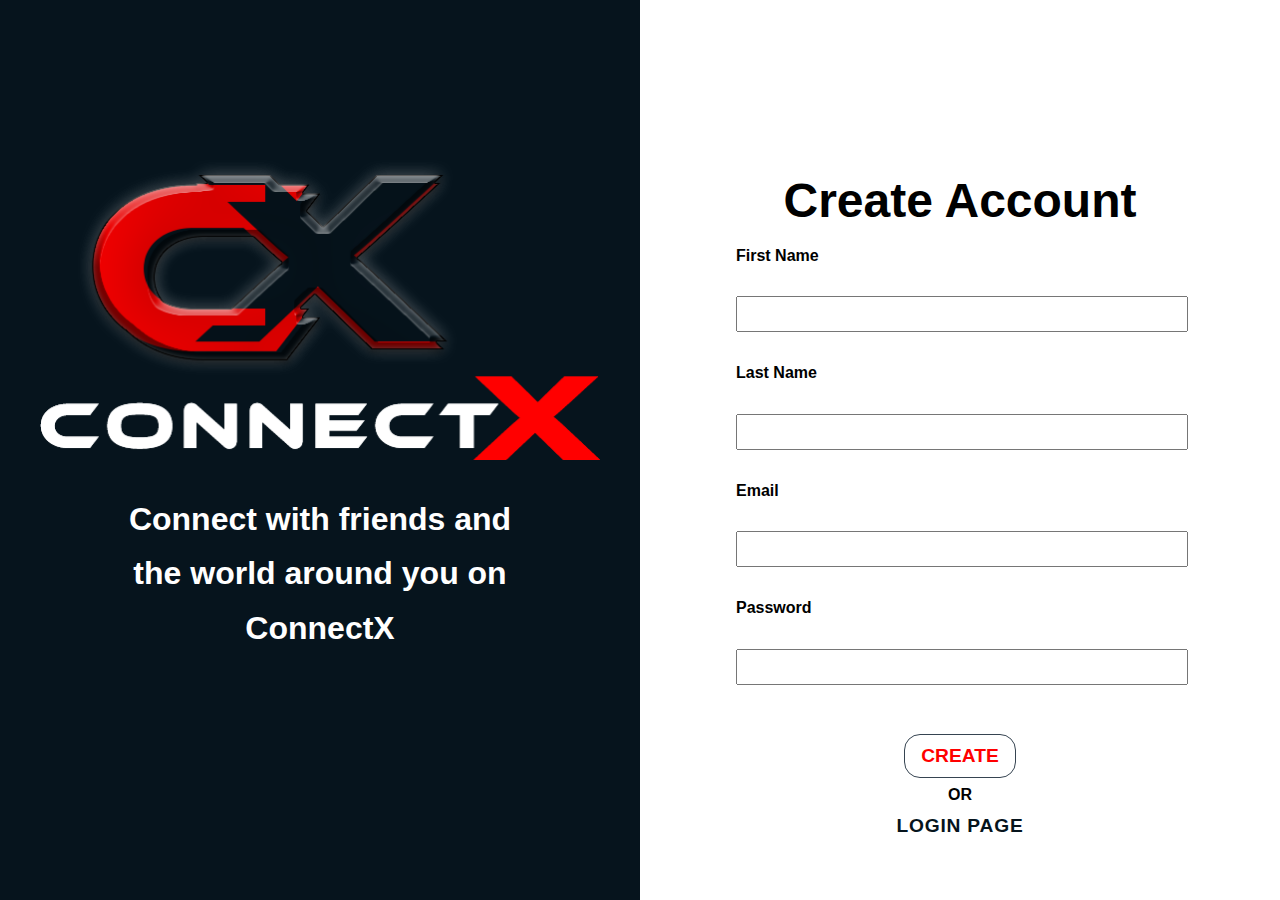
==== Index.html @ 50911ac4 "Profile Container Done" ====
<!DOCTYPE html>
<html lang="en">
	<head>
		<meta charset="UTF-8" />
		<meta http-equiv="X-UA-Compatible" content="IE=edge" />
		<meta name="viewport" content="width=device-width, initial-scale=1.0" />
		<title>Connect X</title>
		<link rel="stylesheet" href="Index.css" />
	</head>
	<body>
		<section class="App">
			<section class="MainLeft-Container">
				<div class="MainLeft-ContainerBody">
					<img src="./Assets/ConnectX-Logo.png" />
					<p>Connect with friends and the world around you on ConnectX</p>
				</div>
			</section>
			<section class="MainRight-Container">
				<h2>Create Account</h2>
				<form action="./Pages/MainFeed.html">
					<label>First Name</label>
					<br />
					<input type="text" />
					<br />
					<label>Last Name</label>
					<br />
					<input type="text" />
					<br />
					<label>Email</label>
					<br />
					<input type="email" />
					<br />
					<label>Password</label>
					<br />
					<input type="text" />
					<br />
					<button id="BTN-Create" type="submit">CREATE</button>
				</form>
				<div class="BottomForm-Container">
					<span>OR</span>
					<br />
					<a href="./Pages/LoginPage.html">LOGIN PAGE</a>
				</div>
			</section>
		</section>
	</body>
</html>
---- Index.css ----
*{
    padding: 0;
    margin: 0;
    font-family: "Segoe UI", Arial, sans-serif;
    line-height: 1.7;
}
.App{
    display: flex;
    width: 100%;
    font-size: 16px;
}
.MainLeft-Container{
    display: flex;
    flex-direction: column;
    justify-content: space-between;
    width: 50%;
    background-color: #06141D;
    text-align: center;
    height:100vh;
}
.MainLeft-ContainerBody{
    display: flex;
    flex-direction: column;
    gap: 2rem;
    margin-top: 25%;
}
.MainLeft-Container img{
    width: 35rem;
    margin: 0% auto;
}
.MainLeft-Container p{
    font-size: 2rem;
    font-weight: 600;
    width: 60%;
    margin: 0% auto;
    color: white;
}
.MainRight-Container {
    display: flex;
    flex-direction: column;
    width: 50%;
    margin: 0% auto;
    background-color: rgb(255, 255, 255);
}
.MainRight-Container form{
    display: flex;
    flex-direction: column;
    margin: 0% auto;
    width: 70%;
}
.MainRight-Container h2{
    text-align: center;
    font-size: 3rem;
    margin-top: 10rem;
}
.MainRight-Container label{
    font-size: 1rem;
    font-weight: 600;
    text-align: left;
}
.MainRight-Container input{
    width: 100%;
    height: 2rem;
    font-size: 1.5rem;
}
#BTN-Create{
    border: #364451 1px solid;
    width: 25%;
    margin: 0% auto;
    border-radius: 1rem;
    padding: 0.5rem;
    font-size: 1.2rem;
    font-weight: 600;
    color: red;
    background: none;
    margin-top: 5%;
    padding-block: 1%;
}
.BottomForm-Container{
    width: 100%;
    margin: 0% auto;
    text-align: center;
    font-size: 1.2rem;
}
.BottomForm-Container a{
    text-decoration: none;
    font-weight: bold;
    color: #06141D;
    letter-spacing: 0.8px;
}
.BottomForm-Container span{
    font-size: 1rem;
    font-weight: bold;
}
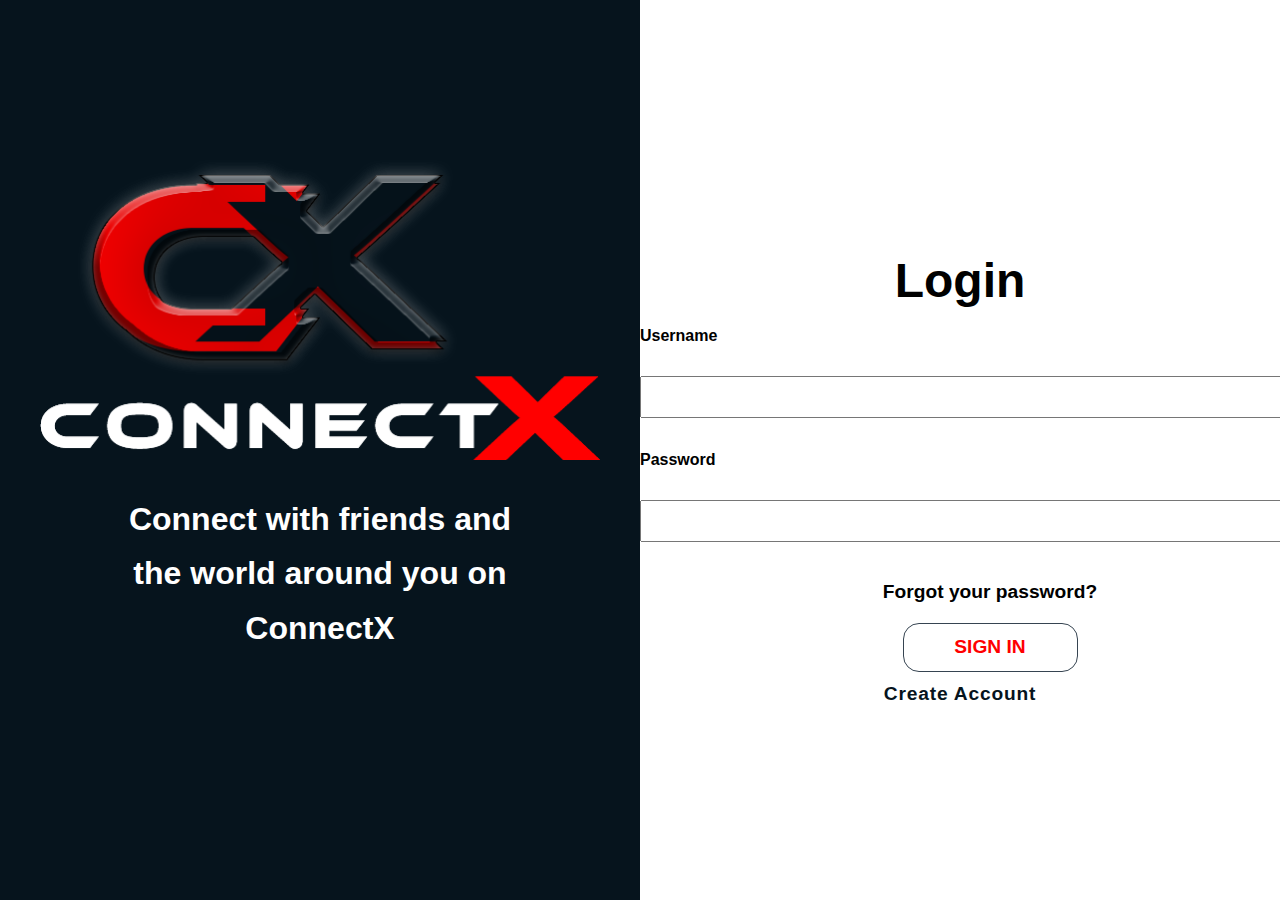
==== commit b42ae8c7: "User is able to login with valid credentials" ====
--- a/Index.html
+++ b/Index.html
@@ -4,44 +4,37 @@
 		<meta charset="UTF-8" />
 		<meta http-equiv="X-UA-Compatible" content="IE=edge" />
 		<meta name="viewport" content="width=device-width, initial-scale=1.0" />
-		<title>Connect X</title>
-		<link rel="stylesheet" href="Index.css" />
+		<title>Login Page</title>
+		<link rel="stylesheet" href="/Index.css" />
 	</head>
 	<body>
 		<section class="App">
 			<section class="MainLeft-Container">
 				<div class="MainLeft-ContainerBody">
-					<img src="./Assets/ConnectX-Logo.png" />
+					<img src="../Assets/ConnectX-Logo.png" />
 					<p>Connect with friends and the world around you on ConnectX</p>
 				</div>
 			</section>
 			<section class="MainRight-Container">
-				<h2>Create Account</h2>
-				<form action="./Pages/MainFeed.html">
-					<label>First Name</label>
+				<h2>Login</h2>
+				<form id="Form">
+					<label>Username</label>
 					<br />
-					<input type="text" />
-					<br />
-					<label>Last Name</label>
-					<br />
-					<input type="text" />
-					<br />
-					<label>Email</label>
-					<br />
-					<input type="email" />
+					<input name="username" id="username" type="text" required />
 					<br />
 					<label>Password</label>
 					<br />
-					<input type="text" />
+					<input name="password" id="password" type="text" required />
 					<br />
-					<button id="BTN-Create" type="submit">CREATE</button>
+					<a>Forgot your password?</a>
+					<button id="BTN-Login" type="submit">SIGN IN</button>
 				</form>
 				<div class="BottomForm-Container">
-					<span>OR</span>
-					<br />
-					<a href="./Pages/LoginPage.html">LOGIN PAGE</a>
+					<a href="/Pages/CreateAccount.html">Create Account</a>
 				</div>
 			</section>
 		</section>
+		<script src="/Scripts/Index.js"></script>
+		<script src="/Scripts/Utils.js"></script>
 	</body>
 </html>
--- a/Index.css
+++ b/Index.css
@@ -1,94 +1,116 @@
-*{
-    padding: 0;
-    margin: 0;
-    font-family: "Segoe UI", Arial, sans-serif;
-    line-height: 1.7;
+* {
+  padding: 0;
+  margin: 0;
+  font-family: "Segoe UI", Arial, sans-serif;
+  line-height: 1.7;
 }
-.App{
-    display: flex;
-    width: 100%;
-    font-size: 16px;
+
+.App {
+  display: flex;
+  width: 100%;
+  font-size: 16px;
 }
-.MainLeft-Container{
-    display: flex;
-    flex-direction: column;
-    justify-content: space-between;
-    width: 50%;
-    background-color: #06141D;
-    text-align: center;
-    height:100vh;
+
+.MainLeft-Container {
+  display: flex;
+  flex-direction: column;
+  justify-content: space-between;
+  width: 50%;
+  background-color: #06141d;
+  text-align: center;
+  height: 100vh;
 }
-.MainLeft-ContainerBody{
-    display: flex;
-    flex-direction: column;
-    gap: 2rem;
-    margin-top: 25%;
+
+.MainLeft-ContainerBody {
+  display: flex;
+  flex-direction: column;
+  gap: 2rem;
+  margin-top: 25%;
 }
-.MainLeft-Container img{
-    width: 35rem;
-    margin: 0% auto;
+
+.MainLeft-Container img {
+  width: 35rem;
+  margin: 0% auto;
 }
-.MainLeft-Container p{
-    font-size: 2rem;
-    font-weight: 600;
-    width: 60%;
-    margin: 0% auto;
-    color: white;
+
+.MainLeft-Container p {
+  font-size: 2rem;
+  font-weight: 600;
+  width: 60%;
+  margin: 0% auto;
+  color: white;
 }
+
 .MainRight-Container {
-    display: flex;
-    flex-direction: column;
-    width: 50%;
-    margin: 0% auto;
-    background-color: rgb(255, 255, 255);
+  display: flex;
+  flex-direction: column;
+  width: 50%;
+  margin: 0% auto;
+  background-color: rgb(255, 255, 255);
 }
-.MainRight-Container form{
-    display: flex;
-    flex-direction: column;
-    margin: 0% auto;
-    width: 70%;
+
+.MainRight-Container form {
+  display: flex;
+  flex-direction: column;
+  margin: 0% auto;
+  width: 700px;
 }
-.MainRight-Container h2{
-    text-align: center;
-    font-size: 3rem;
-    margin-top: 10rem;
+
+.MainRight-Container h2 {
+  text-align: center;
+  font-size: 3rem;
+  margin-top: 15rem;
 }
-.MainRight-Container label{
-    font-size: 1rem;
-    font-weight: 600;
-    text-align: left;
+
+.MainRight-Container label {
+  font-size: 1rem;
+  font-weight: 600;
+  text-align: left;
 }
-.MainRight-Container input{
-    width: 100%;
-    height: 2rem;
-    font-size: 1.5rem;
+
+.MainRight-Container input {
+  width: 100%;
+  height: 2rem;
+  font-size: 1.5rem;
+  padding: 0.2rem;
 }
-#BTN-Create{
-    border: #364451 1px solid;
-    width: 25%;
-    margin: 0% auto;
-    border-radius: 1rem;
-    padding: 0.5rem;
-    font-size: 1.2rem;
-    font-weight: 600;
-    color: red;
-    background: none;
-    margin-top: 5%;
-    padding-block: 1%;
+form a {
+  text-align: center;
+  font-size: 1.2rem;
+  font-weight: 600;
+  margin-top: 1%;
 }
-.BottomForm-Container{
-    width: 100%;
-    margin: 0% auto;
-    text-align: center;
-    font-size: 1.2rem;
+
+#BTN-Login {
+  border: #364451 1px solid;
+  width: 25%;
+  margin: 0% auto;
+  border-radius: 1rem;
+  padding: 0.5rem;
+  font-size: 1.2rem;
+  font-weight: 600;
+  color: red;
+  background: none;
+  margin-top: 2%;
+  padding-block: 1%;
 }
-.BottomForm-Container a{
-    text-decoration: none;
-    font-weight: bold;
-    color: #06141D;
-    letter-spacing: 0.8px;
+
+.BottomForm-Container {
+  width: 100%;
+  margin: 0% auto;
+  text-align: center;
+  font-size: 1.2rem;
+  margin-top: 1%;
 }
-.BottomForm-Container span{
-    font-size: 1rem;
-    font-weight: bold;
-}+
+.BottomForm-Container a {
+  text-decoration: none;
+  font-weight: bold;
+  color: #06141d;
+  letter-spacing: 0.8px;
+}
+
+.BottomForm-Container span {
+  font-size: 1rem;
+  font-weight: bold;
+}
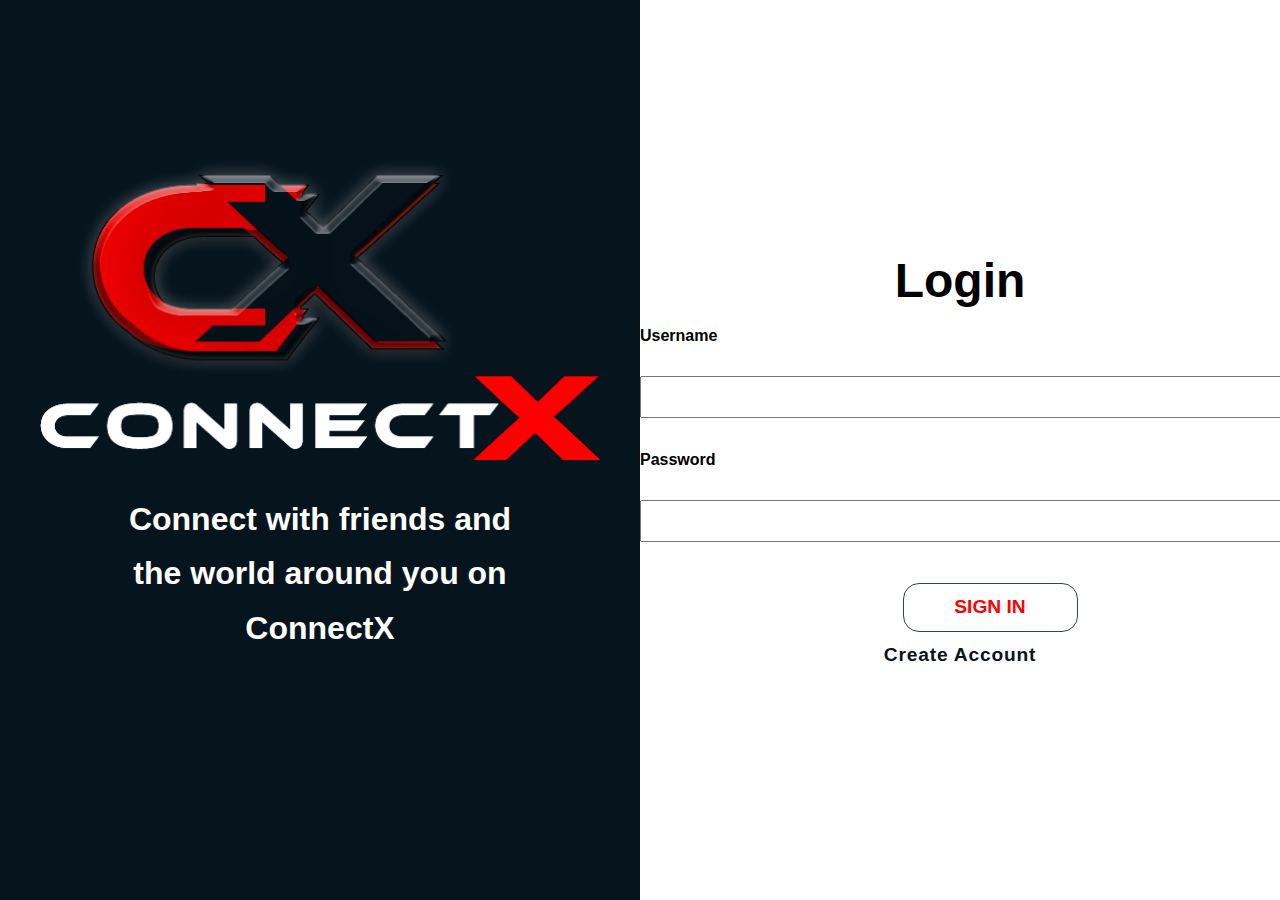
==== commit b0c2a39f: "forgot password deleted" ====
--- a/Index.html
+++ b/Index.html
@@ -26,7 +26,6 @@
 					<br />
 					<input name="password" id="password" type="text" required />
 					<br />
-					<a>Forgot your password?</a>
 					<button id="BTN-Login" type="submit">SIGN IN</button>
 				</form>
 				<div class="BottomForm-Container">
@@ -35,6 +34,5 @@
 			</section>
 		</section>
 		<script src="/Scripts/Index.js"></script>
-		<script src="/Scripts/Utils.js"></script>
 	</body>
 </html>
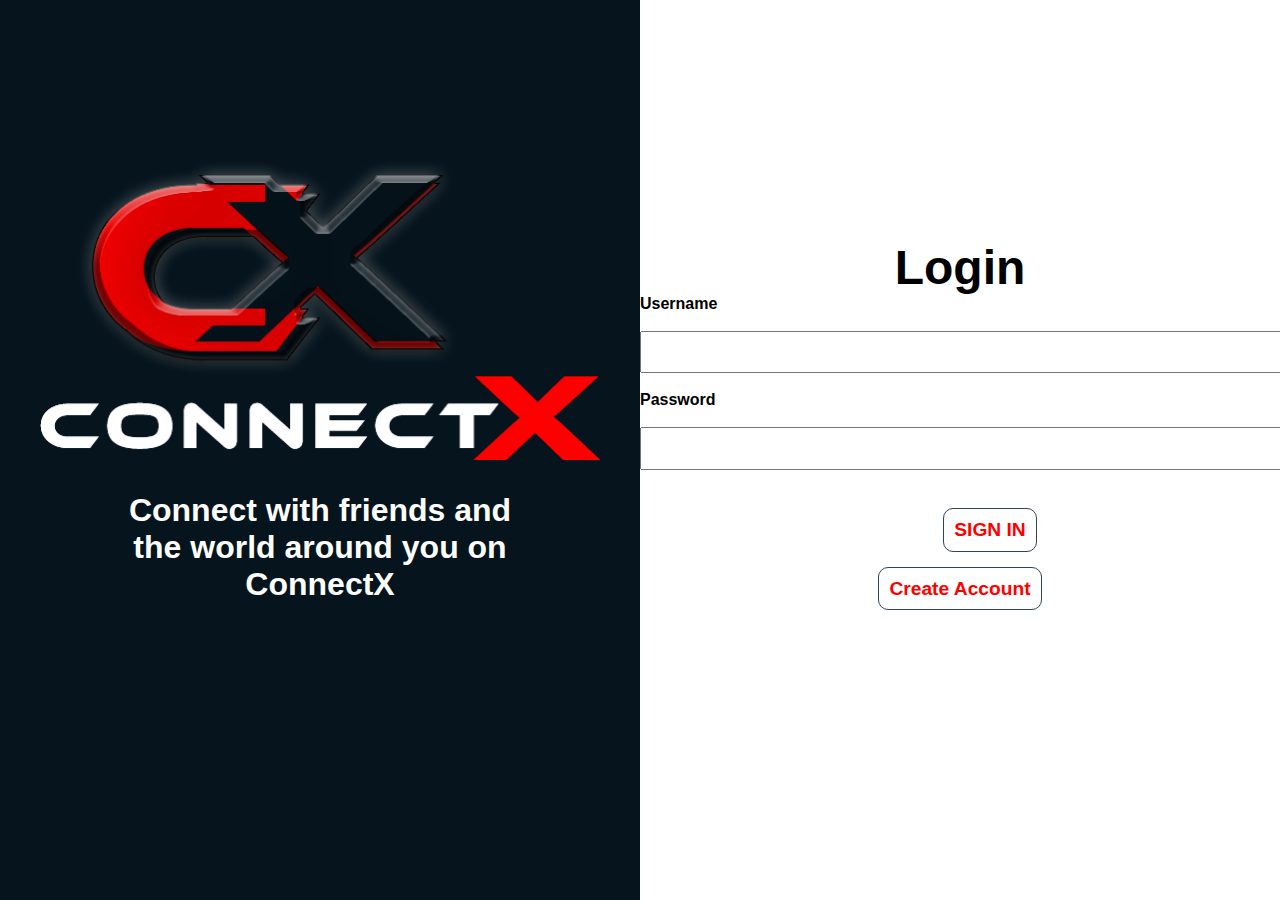
==== commit df50db5b: "Login now present ui errors" ====
--- a/Index.html
+++ b/Index.html
@@ -31,6 +31,9 @@
 				<div class="BottomForm-Container">
 					<a href="/Pages/CreateAccount.html">Create Account</a>
 				</div>
+				<span class="ERROR-Login hide" id="ERROR-Login"
+					>Username or Password incorrect!</span
+				>
 			</section>
 		</section>
 		<script src="/Scripts/Index.js"></script>
--- a/Index.css
+++ b/Index.css
@@ -1,116 +1,133 @@
 * {
-  padding: 0;
-  margin: 0;
-  font-family: "Segoe UI", Arial, sans-serif;
-  line-height: 1.7;
+	padding: 0;
+	margin: 0;
+
+	--Color1: #06141d;
+	--Color2: #1b2730;
+	--Color3: #28343e;
+	--Color4: #54626e;
+	--Color5: #d9d9d9;
+	--Color6: #f5fdff;
+	--Color7: #ff0000;
+
+	font-family: "Segoe UI", Arial, sans-serif;
 }
 
 .App {
-  display: flex;
-  width: 100%;
-  font-size: 16px;
+	display: flex;
+	width: 100%;
+	font-size: 16px;
+}
+.hide {
+	display: none;
 }
 
 .MainLeft-Container {
-  display: flex;
-  flex-direction: column;
-  justify-content: space-between;
-  width: 50%;
-  background-color: #06141d;
-  text-align: center;
-  height: 100vh;
+	display: flex;
+	flex-direction: column;
+	justify-content: space-between;
+	width: 50%;
+	background-color: #06141d;
+	text-align: center;
+	height: 100vh;
 }
 
 .MainLeft-ContainerBody {
-  display: flex;
-  flex-direction: column;
-  gap: 2rem;
-  margin-top: 25%;
+	display: flex;
+	flex-direction: column;
+	gap: 2rem;
+	margin-top: 25%;
 }
 
 .MainLeft-Container img {
-  width: 35rem;
-  margin: 0% auto;
+	width: 35rem;
+	margin: 0% auto;
 }
 
 .MainLeft-Container p {
-  font-size: 2rem;
-  font-weight: 600;
-  width: 60%;
-  margin: 0% auto;
-  color: white;
+	font-size: 2rem;
+	font-weight: 600;
+	width: 60%;
+	margin: 0% auto;
+	color: white;
 }
 
 .MainRight-Container {
-  display: flex;
-  flex-direction: column;
-  width: 50%;
-  margin: 0% auto;
-  background-color: rgb(255, 255, 255);
+	display: flex;
+	flex-direction: column;
+	width: 50%;
+	margin: 0% auto;
+	background-color: rgb(255, 255, 255);
 }
 
 .MainRight-Container form {
-  display: flex;
-  flex-direction: column;
-  margin: 0% auto;
-  width: 700px;
+	display: flex;
+	flex-direction: column;
+	margin: 0% auto;
+	width: 700px;
 }
 
 .MainRight-Container h2 {
-  text-align: center;
-  font-size: 3rem;
-  margin-top: 15rem;
+	text-align: center;
+	font-size: 3rem;
+	margin-top: 15rem;
 }
 
 .MainRight-Container label {
-  font-size: 1rem;
-  font-weight: 600;
-  text-align: left;
+	font-size: 1rem;
+	font-weight: 600;
+	text-align: left;
 }
 
 .MainRight-Container input {
-  width: 100%;
-  height: 2rem;
-  font-size: 1.5rem;
-  padding: 0.2rem;
+	width: 100%;
+	height: 2rem;
+	font-size: 1.5rem;
+	padding: 0.2rem;
 }
 form a {
-  text-align: center;
-  font-size: 1.2rem;
-  font-weight: 600;
-  margin-top: 1%;
+	text-align: center;
+	font-size: 1.2rem;
+	font-weight: 600;
+	margin-top: 1%;
 }
-
-#BTN-Login {
-  border: #364451 1px solid;
-  width: 25%;
-  margin: 0% auto;
-  border-radius: 1rem;
-  padding: 0.5rem;
-  font-size: 1.2rem;
-  font-weight: 600;
-  color: red;
-  background: none;
-  margin-top: 2%;
-  padding-block: 1%;
+.BottomForm-Container {
+	width: 100%;
+	margin: 0% auto;
+	text-align: center;
+	font-size: 1.2rem;
+	margin-top: 1%;
 }
-
-.BottomForm-Container {
-  width: 100%;
-  margin: 0% auto;
-  text-align: center;
-  font-size: 1.2rem;
-  margin-top: 1%;
+.MainRight-Container form button,
+.BottomForm-Container a {
+	border: #364451 1px solid;
+	margin: 0% auto;
+	padding: 10px;
+	font-size: 1.2rem;
+	font-weight: 600;
+	color: red;
+	background: none;
+	margin: 0% auto;
+	margin-block: 20px;
+	text-decoration: none;
+	border-radius: 10px;
 }
-
-.BottomForm-Container a {
-  text-decoration: none;
-  font-weight: bold;
-  color: #06141d;
-  letter-spacing: 0.8px;
+.MainRight-Container form button:hover,
+.BottomForm-Container a:hover {
+	background-color: #364451;
+	color: white;
+	transition: all 0.3s ease-in-out;
 }
-
 .BottomForm-Container span {
-  font-size: 1rem;
-  font-weight: bold;
+	font-size: 1rem;
+	font-weight: bold;
 }
+.MainRight-Container span {
+	font-size: 1rem;
+	color: red;
+	font-weight: bold;
+	margin: 0% auto;
+	margin-top: 60px;
+	background: yellow;
+	padding: 50px;
+}
